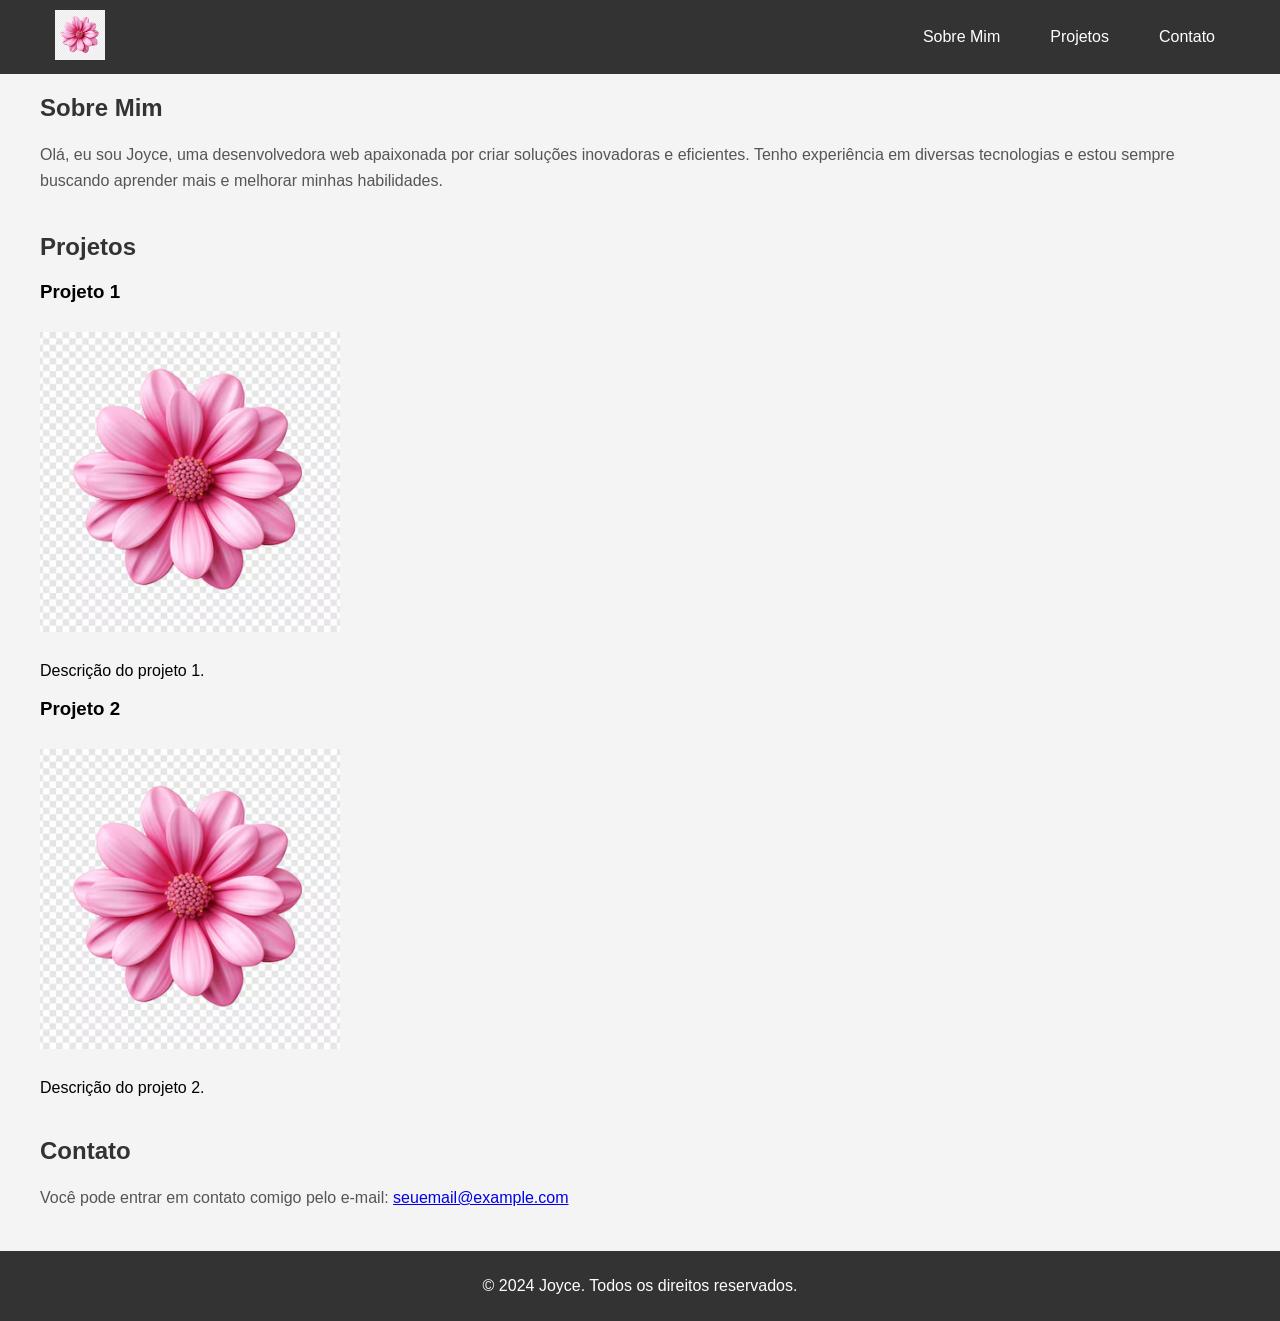
==== HTML&CSS/portifolio.html @ 070ca6a2 "estudos em html do coders24" ====
<!DOCTYPE html>
<html lang="pt-BR">
<head>
    <meta charset="UTF-8">
    <meta name="viewport" content="width=device-width, initial-scale=1.0">
    <title>Meu Portfólio</title>
    <style>
        body {
            font-family: Arial, sans-serif;
            margin: 0;
            padding: 0;
            background-color: #f4f4f4;
        }
        header {
            background-color: #333;
            color: #fff;
            padding: 10px 0;
        }
        nav {
            display: flex;
            justify-content: space-between;
            align-items: center;
            max-width: 1200px;
            margin: 0 auto;
            padding: 0 20px;
        }
        nav a {
            color: #fff;
            text-decoration: none;
            margin: 0 15px;
        }
        nav ul {
            list-style: none;
            display: flex;
            padding: 0;
        }
        nav ul li {
            margin: 0 10px;
        }
        .container {
            max-width: 1200px;
            margin: 20px auto;
            padding: 0 20px;
        }
        .about, .projects, .contact {
            margin-bottom: 40px;
        }
        .about h2, .projects h2, .contact h2 {
            color: #333;
        }
        .about p, .contact p {
            color: #555;
            line-height: 1.6;
        }
        .projects img {
            width: 100%;
            max-width: 300px;
            height: auto;
            margin: 10px 0;
        }
        footer {
            background-color: #333;
            color: #fff;
            text-align: center;
            padding: 10px 0;
            position: relative;
            width: 100%;
            bottom: 0;
        }
    </style>
</head>
<body>
    <header>
        <nav>
            <a href="/">
                <img src="../assets/flor.png" alt="flor" height="50"/>
            </a>
            <ul>
                <li><a href="#about">Sobre Mim</a></li>
                <li><a href="#projects">Projetos</a></li>
                <li><a href="#contact">Contato</a></li>
            </ul>
        </nav>
    </header>
    
    <div class="container">
        <section id="about" class="about">
            <h2>Sobre Mim</h2>
            <p>Olá, eu sou Joyce, uma desenvolvedora web apaixonada por criar soluções inovadoras e eficientes. Tenho experiência em diversas tecnologias e estou sempre buscando aprender mais e melhorar minhas habilidades.</p>
        </section>
        
        <section id="projects" class="projects">
            <h2>Projetos</h2>
            <div>
                <h3>Projeto 1</h3>
                <img src="../assets/flor.png" alt="Projeto 1">
                <p>Descrição do projeto 1.</p>
            </div>
            <div>
                <h3>Projeto 2</h3>
                <img src="../assets/flor.png" alt="Projeto 2">
                <p>Descrição do projeto 2.</p>
            </div>
        </section>
        
        <section id="contact" class="contact">
            <h2>Contato</h2>
            <p>Você pode entrar em contato comigo pelo e-mail: <a href="mailto:seuemail@example.com">seuemail@example.com</a></p>
        </section>
    </div>
    
    <footer>
        <p>&copy; 2024 Joyce. Todos os direitos reservados.</p>
    </footer>
</body>
</html>
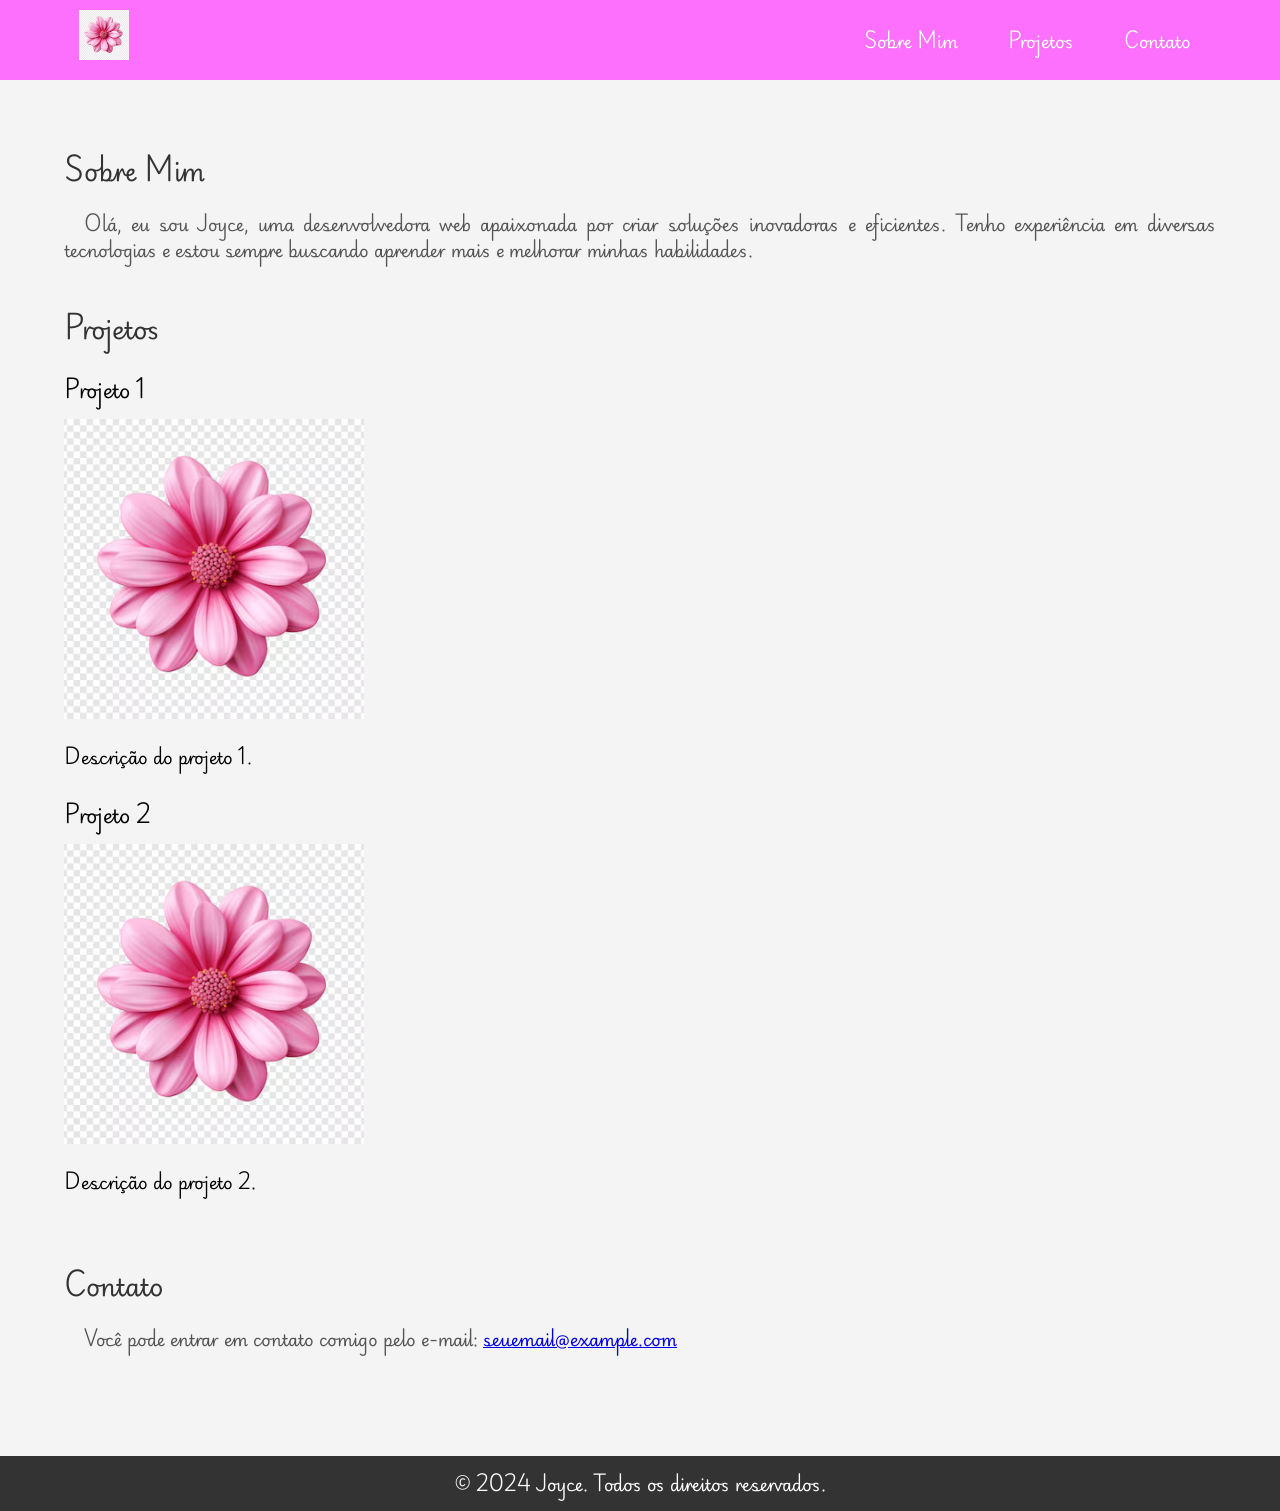
==== commit e7a236a8: "ajustes + rem" ====
--- a/HTML&CSS/portifolio.html
+++ b/HTML&CSS/portifolio.html
@@ -3,31 +3,42 @@
 <head>
     <meta charset="UTF-8">
     <meta name="viewport" content="width=device-width, initial-scale=1.0">
+    <link rel="preconnect" href="https://fonts.googleapis.com">
+    <link rel="preconnect" href="https://fonts.gstatic.com" crossorigin>
+    <link href="https://fonts.googleapis.com/css2?family=Playwrite+FR+Moderne&display=swap" rel="stylesheet">
     <title>Meu Portfólio</title>
     <style>
+        * {
+            margin: 0;
+            padding: 0;
+            box-sizing: border-box;
+        }
+        :root {
+            font-size: 62.5%;
+        }
         body {
-            font-family: Arial, sans-serif;
+            font-family: 'Playwrite FR Moderne', 'Segoe UI', Tahoma, Geneva, Verdana, sans-serif;
             margin: 0;
             padding: 0;
             background-color: #f4f4f4;
+            font-size: 1.6rem; /* 16px */
         }
         header {
-            background-color: #333;
+            background-color: #fd6ffd;
             color: #fff;
-            padding: 10px 0;
+            padding: 1rem 0;
         }
         nav {
             display: flex;
             justify-content: space-between;
             align-items: center;
-            max-width: 1200px;
+            width: 90%;
             margin: 0 auto;
-            padding: 0 20px;
         }
         nav a {
             color: #fff;
             text-decoration: none;
-            margin: 0 15px;
+            margin: 0 1.5rem;
         }
         nav ul {
             list-style: none;
@@ -35,34 +46,45 @@
             padding: 0;
         }
         nav ul li {
-            margin: 0 10px;
+            margin: 0 1rem;
         }
         .container {
-            max-width: 1200px;
-            margin: 20px auto;
-            padding: 0 20px;
+            width: 100%;
+            display: flex;
+            flex-direction: column;
+            align-items: flex-start;
+            padding: 5% 5%;
+            background-image: url('https://images.unsplash.com/photo-1520052205864-92d242b3a76b?w=500&auto=format&fit=crop&q=60&ixlib=rb-4.0.3&ixid=M3wxMjA3fDB8MHxzZWFyY2h8Mnx8cm9zYXxlbnwwfHwwfHx8MA%3D%3D');
+            background-size: cover;
+            background-attachment: scroll;
+            text-align: justify;
         }
         .about, .projects, .contact {
-            margin-bottom: 40px;
+            margin-bottom: 4rem;
         }
         .about h2, .projects h2, .contact h2 {
             color: #333;
+            margin-bottom: 1.5rem;
         }
         .about p, .contact p {
             color: #555;
             line-height: 1.6;
+            text-indent: 2rem;
+        }
+        .projects div {
+            margin-bottom: 2rem;
         }
         .projects img {
             width: 100%;
-            max-width: 300px;
+            max-width: 30rem;
             height: auto;
-            margin: 10px 0;
+            margin: 1rem 0;
         }
         footer {
             background-color: #333;
             color: #fff;
             text-align: center;
-            padding: 10px 0;
+            padding: 1rem 0;
             position: relative;
             width: 100%;
             bottom: 0;
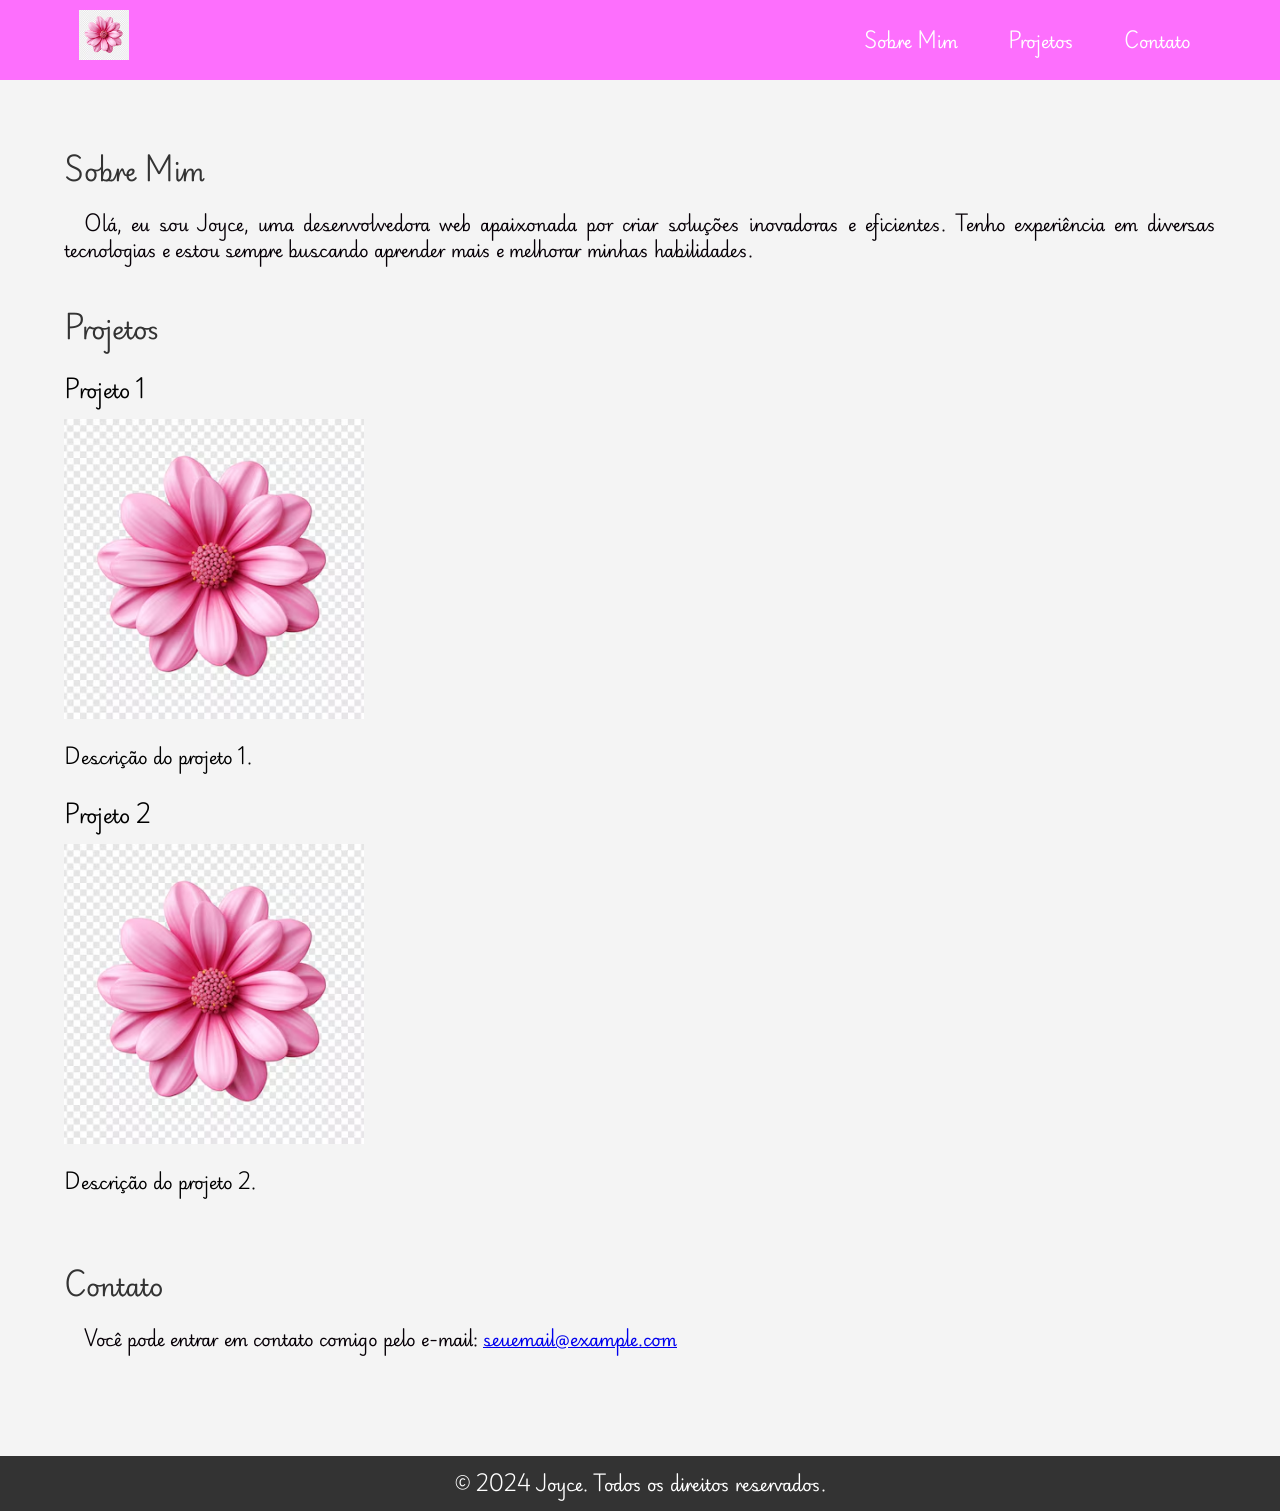
==== commit b51db94f: "fix" ====
--- a/HTML&CSS/portifolio.html
+++ b/HTML&CSS/portifolio.html
@@ -67,7 +67,7 @@
             margin-bottom: 1.5rem;
         }
         .about p, .contact p {
-            color: #555;
+            color: #070007;
             line-height: 1.6;
             text-indent: 2rem;
         }
